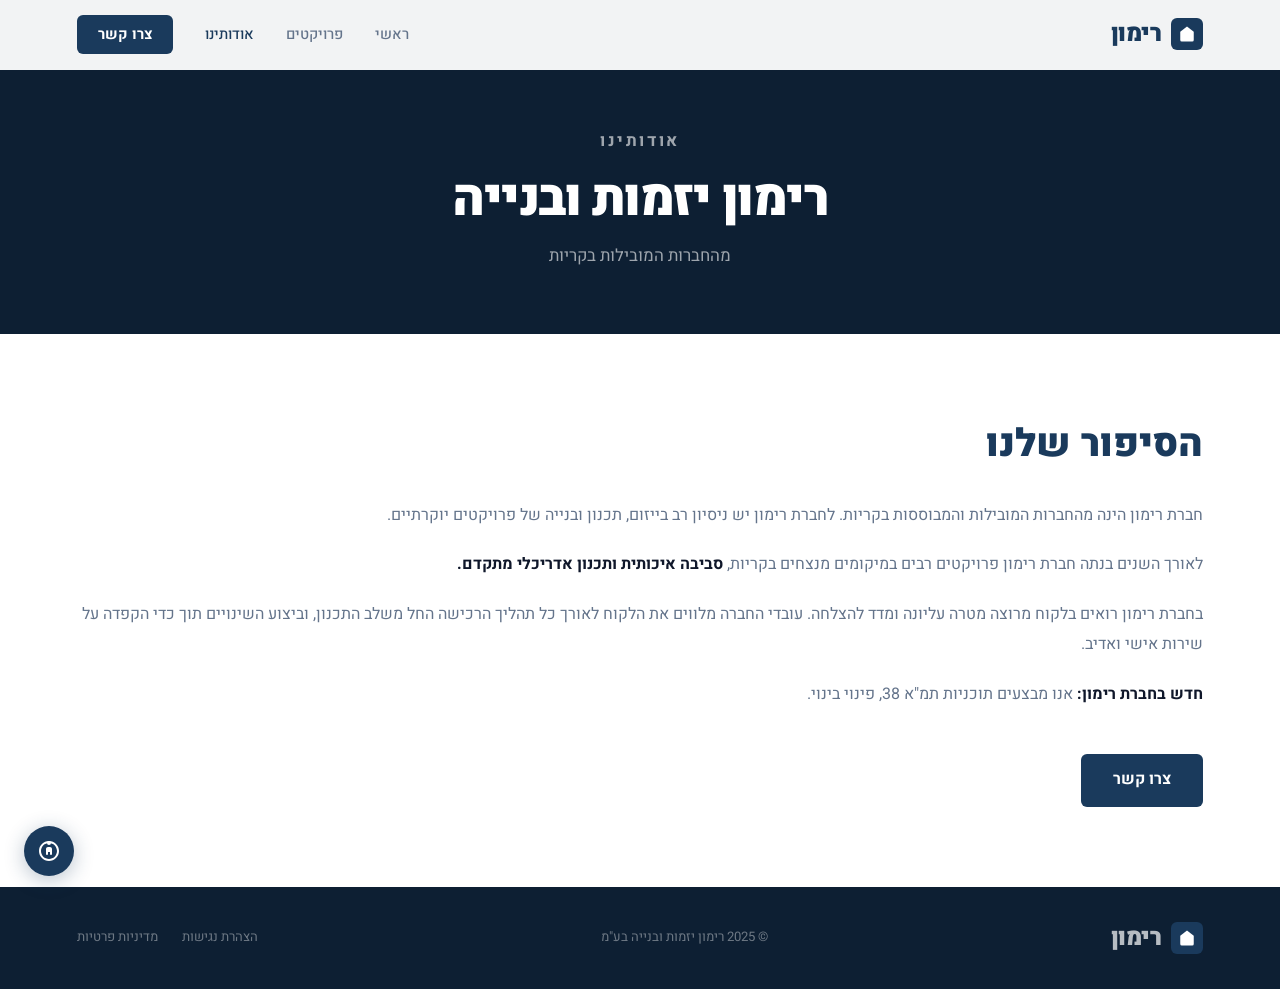
==== about.html @ 90a0b6d2 "restore all files" ====
<!DOCTYPE html>
<html lang="he" dir="rtl">
<head>
  <meta charset="UTF-8"/>
  <meta name="viewport" content="width=device-width,initial-scale=1.0"/>
  <title>אודותינו – רימון יזמות ובנייה</title>
  <link href="https://fonts.googleapis.com/css2?family=Heebo:wght@300;400;500;700;900&display=swap" rel="stylesheet"/>
  <link rel="stylesheet" href="style.css"/>
</head>
<body>
<header id="hdr">
  <a href="index.html" class="logo"><div class="logo-mark"><svg viewBox="0 0 24 24"><path d="M3 9l9-7 9 7v11a2 2 0 01-2 2H5a2 2 0 01-2-2z"/></svg></div>רימון</a>
  <nav>
    <a href="index.html">ראשי</a>
    <a href="projects.html">פרויקטים</a>
    <a href="about.html" class="active">אודותינו</a>
    <a href="contact.html" class="cta">צרו קשר</a>
  </nav>
  <button class="menu-btn" onclick="document.querySelector('nav').classList.toggle('open')">☰</button>
</header>
<div class="page-hero">
  <p class="eyebrow">אודותינו</p>
  <h1>רימון יזמות ובנייה</h1>
  <p>מהחברות המובילות בקריות</p>
</div>
<section class="about-page reveal">
  <h2>הסיפור שלנו</h2>
  <p>חברת רימון הינה מהחברות המובילות והמבוססות בקריות. לחברת רימון יש ניסיון רב בייזום, תכנון ובנייה של פרויקטים יוקרתיים.</p>
  <p>לאורך השנים בנתה חברת רימון פרויקטים רבים במיקומים מנצחים בקריות, <strong>סביבה איכותית ותכנון אדריכלי מתקדם.</strong></p>
  <p>בחברת רימון רואים בלקוח מרוצה מטרה עליונה ומדד להצלחה. עובדי החברה מלווים את הלקוח לאורך כל תהליך הרכישה החל משלב התכנון, וביצוע השינויים תוך כדי הקפדה על שירות אישי ואדיב.</p>
  <p><strong>חדש בחברת רימון:</strong> אנו מבצעים תוכניות תמ"א 38, פינוי בינוי.</p>
  <br/>
  <a href="contact.html" class="btn-navy">צרו קשר</a>
</section>
<footer>
  <div class="footer-inner">
    <a href="index.html" class="logo" style="color:rgba(255,255,255,0.7)"><div class="logo-mark"><svg viewBox="0 0 24 24"><path d="M3 9l9-7 9 7v11a2 2 0 01-2 2H5a2 2 0 01-2-2z"/></svg></div>רימון</a>
    <span>© 2025 רימון יזמות ובנייה בע"מ</span>
    <div class="flinks"><a href="accessibility.html">הצהרת נגישות</a><a href="privacy.html">מדיניות פרטיות</a></div>
  </div>
</footer>
<button class="a11y-btn" onclick="document.querySelector('.a11y-panel').classList.toggle('open')" aria-label="נגישות"><svg viewBox="0 0 24 24"><path d="M12 2a2 2 0 100 4 2 2 0 000-4zm1 6h-2c-1.1 0-2 .9-2 2v5a1 1 0 102 0v-2h2v2a1 1 0 102 0v-5c0-1.1-.9-2-2-2z"/><path d="M12 2C6.48 2 2 6.48 2 12s4.48 10 10 10 10-4.48 10-10S17.52 2 12 2zm0 18c-4.41 0-8-3.59-8-8s3.59-8 8-8 8 3.59 8 8-3.59 8-8 8z"/></svg></button>
<div class="a11y-panel"><h4>נגישות</h4><div class="a11y-opt" onclick="document.body.style.fontSize='120%'">הגדל טקסט</div><div class="a11y-opt" onclick="document.body.style.fontSize=''">אפס גודל</div><div class="a11y-opt" onclick="document.body.style.filter='grayscale(1)'">גווני אפור</div><div class="a11y-opt" onclick="document.body.style.filter='contrast(1.5)'">ניגודיות גבוהה</div><div class="a11y-opt" onclick="document.body.style.filter=''">אפס הכל</div></div>
<script src="main.js"></script>
</body>
</html>
---- style.css ----
*,*::before,*::after{box-sizing:border-box;margin:0;padding:0}
:root{
  --navy:#1a3a5c;--navy-mid:#2a5080;--navy-dark:#0d1f33;
  --gold:#c9a84c;--gold-light:#e2c97e;
  --white:#ffffff;--off:#f6f9fc;--pale:#e8f0f8;
  --gray:#64748b;--gray-mid:#94a3b8;--text:#0f172a;--border:#dce6f0;
}
html{scroll-behavior:smooth}
body{font-family:'Heebo',sans-serif;color:var(--text);background:var(--white);overflow-x:hidden;line-height:1.6}

/* HEADER */
header{position:fixed;top:0;right:0;left:0;z-index:200;height:70px;padding:0 6vw;display:flex;align-items:center;justify-content:space-between;background:rgba(255,255,255,0.95);backdrop-filter:blur(16px);border-bottom:1px solid transparent;transition:border-color .3s,box-shadow .3s}
header.scrolled{border-color:var(--border);box-shadow:0 2px 20px rgba(26,58,92,.07)}
.logo{display:flex;align-items:center;gap:10px;text-decoration:none;font-size:1.5rem;font-weight:900;color:var(--navy);letter-spacing:-.5px}
.logo-mark{width:32px;height:32px;background:var(--navy);border-radius:6px;display:flex;align-items:center;justify-content:center;flex-shrink:0}
.logo-mark svg{width:18px;height:18px;fill:var(--white)}
nav{display:flex;gap:2rem;align-items:center}
nav a{text-decoration:none;color:var(--gray);font-size:.92rem;font-weight:500;transition:color .2s}
nav a:hover,nav a.active{color:var(--navy)}
nav a.cta{background:var(--navy);color:var(--white);padding:.5rem 1.3rem;border-radius:6px;font-weight:700}
nav a.cta:hover{background:var(--navy-mid);color:var(--white)}
.menu-btn{display:none;background:none;border:none;font-size:1.4rem;cursor:pointer;color:var(--navy)}

/* HERO */
.hero{min-height:100vh;display:grid;grid-template-columns:1fr 1fr;align-items:center;padding:100px 6vw 4rem;gap:4rem;background:var(--white);position:relative;overflow:hidden}
.hero-bg{position:absolute;inset:0;background:linear-gradient(135deg,var(--off) 0%,#dce9f5 100%);clip-path:polygon(0 0,82% 0,100% 100%,0 100%);z-index:0}
.hero-grid{position:absolute;inset:0;z-index:0;background-image:linear-gradient(rgba(26,58,92,.03) 1px,transparent 1px),linear-gradient(90deg,rgba(26,58,92,.03) 1px,transparent 1px);background-size:60px 60px}
.hero-content{position:relative;z-index:1;padding:2rem 0}
.badge{display:inline-flex;align-items:center;gap:8px;background:var(--pale);color:var(--navy);font-size:.75rem;font-weight:700;letter-spacing:.12em;text-transform:uppercase;padding:.4rem 1rem;border-radius:20px;margin-bottom:1.8rem;opacity:0;animation:fadeUp .6s .2s forwards}
.badge-dot{width:6px;height:6px;background:var(--gold);border-radius:50%}
h1{font-size:clamp(2.6rem,5vw,4.5rem);font-weight:900;line-height:1.1;letter-spacing:-1.5px;margin-bottom:1.5rem;opacity:0;animation:fadeUp .7s .35s forwards}
h1 .accent{color:var(--navy)}
h1 .gold{color:var(--gold)}
.hero-sub{font-size:1.05rem;color:var(--gray);max-width:480px;line-height:1.85;margin-bottom:2.5rem;font-weight:300;opacity:0;animation:fadeUp .7s .5s forwards}
.hero-btns{display:flex;gap:1rem;flex-wrap:wrap;opacity:0;animation:fadeUp .7s .65s forwards}
.hero-stats{display:flex;gap:2.5rem;margin-top:3rem;padding-top:2rem;border-top:1px solid var(--border);opacity:0;animation:fadeUp .7s .8s forwards}
.stat-num{font-size:2.2rem;font-weight:900;color:var(--navy);line-height:1}
.stat-lbl{font-size:.75rem;color:var(--gray-mid);margin-top:4px}
.hero-visual{position:relative;z-index:1;height:560px;opacity:0;animation:fadeUp .9s .5s forwards}
.vis-main{position:absolute;top:0;left:0;width:88%;height:72%;border-radius:12px;overflow:hidden;box-shadow:0 20px 60px rgba(26,58,92,.15);background:var(--pale)}
.vis-main img,.vis-secondary img{width:100%;height:100%;object-fit:cover}
.vis-secondary{position:absolute;bottom:2%;right:0;width:58%;height:44%;border-radius:12px;overflow:hidden;box-shadow:0 16px 40px rgba(13,31,51,.25);border:4px solid var(--white);background:var(--navy)}
.vis-chip{position:absolute;top:50%;right:60%;background:var(--white);border:1px solid var(--border);border-radius:10px;padding:.9rem 1.3rem;box-shadow:0 8px 30px rgba(26,58,92,.12);text-align:center;white-space:nowrap}
.vis-chip strong{display:block;font-size:1.5rem;font-weight:900;color:var(--navy)}
.vis-chip span{font-size:.72rem;color:var(--gray)}

/* ABOUT STRIP */
.about-strip{background:var(--navy-dark);color:var(--white);padding:7rem 6vw;display:grid;grid-template-columns:1fr 1fr;gap:5rem;align-items:center}
.eyebrow{font-size:.72rem;font-weight:700;letter-spacing:.15em;text-transform:uppercase;color:var(--gold);margin-bottom:1rem}
.eyebrow-light{font-size:.72rem;font-weight:700;letter-spacing:.15em;text-transform:uppercase;color:var(--navy);margin-bottom:1rem}
.about-strip h2{font-size:clamp(1.8rem,3vw,2.6rem);font-weight:900;line-height:1.2;margin-bottom:1.5rem}
.about-strip p{color:rgba(255,255,255,.6);line-height:1.9;font-size:.98rem;margin-bottom:1rem}
.about-strip p strong{color:var(--white)}
.vals{display:grid;grid-template-columns:1fr 1fr;gap:1px;background:rgba(255,255,255,.07);border-radius:10px;overflow:hidden;border:1px solid rgba(255,255,255,.07)}
.val{background:rgba(255,255,255,.03);padding:1.8rem;transition:background .2s}
.val:hover{background:rgba(255,255,255,.07)}
.val-n{font-size:2rem;font-weight:900;color:var(--gold);opacity:.35;line-height:1;margin-bottom:.5rem}
.val h4{font-size:.95rem;font-weight:700;margin-bottom:.3rem}
.val p{font-size:.8rem;color:rgba(255,255,255,.45);margin:0;line-height:1.6}

/* PROJECTS */
.projects-section{background:var(--off);padding:7rem 6vw}
.sec-head{display:flex;justify-content:space-between;align-items:flex-end;margin-bottom:3rem}
.sec-head h2{font-size:clamp(1.8rem,3vw,2.6rem);font-weight:900;color:var(--text)}
.sec-head a{color:var(--navy);text-decoration:none;font-weight:700;font-size:.88rem;border-bottom:2px solid var(--navy);padding-bottom:2px}
.grid{display:grid;grid-template-columns:repeat(3,1fr);gap:1.5rem}
.pcard{background:var(--white);border-radius:10px;overflow:hidden;box-shadow:0 2px 12px rgba(26,58,92,.07);transition:transform .3s,box-shadow .3s;cursor:pointer}
.pcard:hover{transform:translateY(-6px);box-shadow:0 16px 40px rgba(26,58,92,.14)}
.pcard.span2{grid-column:span 2}
.cimg{height:220px;overflow:hidden;position:relative;background:var(--pale)}
.pcard.span2 .cimg{height:300px}
.cimg img{width:100%;height:100%;object-fit:cover;transition:transform .5s}
.pcard:hover .cimg img{transform:scale(1.04)}
.cimg::after{content:'';position:absolute;bottom:0;left:0;right:0;height:3px;background:var(--gold);transform:scaleX(0);transform-origin:right;transition:transform .4s}
.pcard:hover .cimg::after{transform:scaleX(1);transform-origin:left}
.cbody{padding:1.2rem 1.4rem}
.ctag{font-size:.68rem;font-weight:700;letter-spacing:.1em;text-transform:uppercase;color:var(--navy);margin-bottom:.4rem}
.cbody h3{font-size:1rem;font-weight:700;margin-bottom:.25rem;color:var(--text)}
.cbody span{font-size:.8rem;color:var(--gray-mid)}

/* VIDEO */
.video-section{background:var(--navy);padding:7rem 6vw;text-align:center;color:var(--white)}
.video-section h2{font-size:clamp(1.8rem,3vw,2.6rem);font-weight:900;margin-bottom:.8rem}
.video-desc{color:rgba(255,255,255,.55);margin-bottom:3rem}
.vwrap{max-width:860px;margin:0 auto;border-radius:12px;overflow:hidden;box-shadow:0 30px 80px rgba(0,0,0,.4);aspect-ratio:16/9;border:1px solid rgba(255,255,255,.1)}
.vwrap iframe{width:100%;height:100%;border:none;display:block}

/* CTA */
.cta-section{background:var(--off);padding:6rem 6vw;text-align:center}
.cta-section h2{font-size:clamp(1.8rem,3vw,2.6rem);font-weight:900;margin-bottom:.8rem}
.cta-section p{color:var(--gray);margin-bottom:2rem}

/* BUTTONS */
.btn-navy{background:var(--navy);color:var(--white);padding:.85rem 2rem;border-radius:6px;text-decoration:none;font-weight:700;font-size:1rem;display:inline-block;transition:background .2s,transform .15s}
.btn-navy:hover{background:var(--navy-mid);transform:translateY(-2px)}
.btn-outline{border:2px solid var(--navy);color:var(--navy);padding:.85rem 2rem;border-radius:6px;text-decoration:none;font-weight:700;font-size:1rem;display:inline-block;transition:all .2s}
.btn-outline:hover{background:var(--navy);color:var(--white)}
.btn-gold{background:var(--gold);color:var(--navy-dark);padding:.85rem 2rem;border-radius:6px;text-decoration:none;font-weight:800;font-size:1rem;display:inline-block;transition:background .2s,transform .15s}
.btn-gold:hover{background:var(--gold-light);transform:translateY(-2px)}

/* PAGE HEADER */
.page-hero{background:var(--navy-dark);color:var(--white);padding:8rem 6vw 4rem;text-align:center}
.page-hero h1{font-size:clamp(2rem,4vw,3.5rem);font-weight:900;margin-bottom:1rem}
.page-hero p{color:rgba(255,255,255,.6);font-size:1.05rem}

/* PROJECTS PAGE */
.projects-filter{padding:2rem 6vw;background:var(--off);display:flex;gap:1rem;flex-wrap:wrap;justify-content:center}
.filter-btn{padding:.5rem 1.2rem;border:1px solid var(--border);border-radius:20px;background:var(--white);color:var(--gray);font-family:'Heebo',sans-serif;font-size:.85rem;font-weight:600;cursor:pointer;transition:all .2s}
.filter-btn.active,.filter-btn:hover{background:var(--navy);color:var(--white);border-color:var(--navy)}
.projects-full{padding:4rem 6vw;background:var(--off)}
.full-grid{display:grid;grid-template-columns:repeat(3,1fr);gap:1.5rem}

/* PROJECT PAGE */
.project-back{display:inline-flex;align-items:center;gap:8px;color:rgba(255,255,255,.7);text-decoration:none;font-size:.9rem;margin-bottom:2rem}
.project-back:hover{color:var(--white)}
.project-page{padding:4rem 6vw;background:var(--off)}
.project-info{display:grid;grid-template-columns:2fr 1fr;gap:3rem;margin-bottom:3rem;align-items:start}
.project-info h2{font-size:clamp(1.6rem,3vw,2.4rem);font-weight:900;margin-bottom:.5rem}
.project-info .city{color:var(--gray);font-size:1rem;margin-bottom:1.5rem}
.project-info p{color:var(--gray);line-height:1.85}
.project-contact{background:var(--navy-dark);color:var(--white);padding:2rem;border-radius:10px}
.project-contact h3{font-size:1.1rem;font-weight:700;margin-bottom:1rem}
.project-gallery{display:grid;grid-template-columns:repeat(3,1fr);gap:.8rem}
.project-gallery .g-img{border-radius:8px;overflow:hidden;cursor:pointer;aspect-ratio:4/3;background:var(--pale)}
.project-gallery .g-img:first-child{grid-column:span 2;aspect-ratio:16/7}
.project-gallery .g-img img{width:100%;height:100%;object-fit:cover;transition:transform .4s}
.project-gallery .g-img:hover img{transform:scale(1.05)}

/* LIGHTBOX */
.lightbox{display:none;position:fixed;inset:0;background:rgba(0,0,0,.92);z-index:1000;align-items:center;justify-content:center}
.lightbox.open{display:flex}
.lightbox img{max-width:90vw;max-height:90vh;object-fit:contain;border-radius:4px}
.lb-close{position:absolute;top:1.5rem;left:1.5rem;background:none;border:none;color:var(--white);font-size:2rem;cursor:pointer;line-height:1}
.lb-prev,.lb-next{position:absolute;top:50%;transform:translateY(-50%);background:rgba(255,255,255,.1);border:none;color:var(--white);font-size:2rem;cursor:pointer;padding:.5rem 1rem;border-radius:4px;transition:background .2s}
.lb-prev{right:1rem}.lb-next{left:1rem}
.lb-prev:hover,.lb-next:hover{background:rgba(255,255,255,.2)}

/* CONTACT PAGE */
.contact-page{padding:5rem 6vw;display:grid;grid-template-columns:1fr 1fr;gap:5rem;background:var(--white)}
.contact-info h2{font-size:clamp(1.8rem,3vw,2.4rem);font-weight:900;margin-bottom:1rem}
.contact-info p{color:var(--gray);line-height:1.85;margin-bottom:2rem}
.citem{display:flex;align-items:center;gap:1rem;margin-bottom:1.2rem}
.cicon{width:40px;height:40px;background:var(--pale);border-radius:50%;display:flex;align-items:center;justify-content:center;flex-shrink:0}
.cicon svg{width:18px;height:18px;fill:var(--navy)}
.citem a,.citem span{color:var(--text);text-decoration:none;font-weight:500}
.citem a:hover{color:var(--navy)}
.cform{background:var(--off);border:1px solid var(--border);padding:2.5rem;border-radius:12px}
.cform h3{font-size:1.3rem;font-weight:700;margin-bottom:1.8rem}
.frow{margin-bottom:1.1rem}
.frow label{display:block;font-size:.82rem;font-weight:600;margin-bottom:.4rem;color:var(--gray)}
.frow input,.frow textarea{width:100%;padding:.8rem 1rem;background:var(--white);border:1px solid var(--border);border-radius:6px;font-family:'Heebo',sans-serif;font-size:.95rem;color:var(--text);transition:border-color .2s,box-shadow .2s}
.frow input:focus,.frow textarea:focus{outline:none;border-color:var(--navy);box-shadow:0 0 0 3px rgba(26,58,92,.08)}
.frow textarea{resize:vertical;min-height:110px}
.fsub{width:100%;padding:.95rem;background:var(--navy);color:var(--white);border:none;border-radius:6px;font-family:'Heebo',sans-serif;font-size:1rem;font-weight:800;cursor:pointer;transition:background .2s,transform .15s;margin-top:.5rem}
.fsub:hover{background:var(--navy-mid);transform:translateY(-1px)}

/* ABOUT PAGE */
.about-page{padding:5rem 6vw;background:var(--white)}
.about-page h2{font-size:clamp(1.8rem,3vw,2.4rem);font-weight:900;margin-bottom:1.5rem;color:var(--navy)}
.about-page p{color:var(--gray);line-height:1.9;margin-bottom:1.2rem;font-size:1rem}
.about-page p strong{color:var(--text)}

/* FOOTER */
footer{background:var(--navy-dark);padding:2rem 6vw}
.footer-inner{display:flex;justify-content:space-between;align-items:center;flex-wrap:wrap;gap:1rem;color:rgba(255,255,255,.4);font-size:.82rem}
.flinks{display:flex;gap:1.5rem}
.flinks a{color:rgba(255,255,255,.4);text-decoration:none;transition:color .2s}
.flinks a:hover{color:var(--white)}

/* ACCESSIBILITY */
.a11y-btn{position:fixed;bottom:24px;left:24px;width:50px;height:50px;background:var(--navy);border:none;border-radius:50%;display:flex;align-items:center;justify-content:center;cursor:pointer;z-index:999;box-shadow:0 4px 20px rgba(26,58,92,.3);transition:transform .2s}
.a11y-btn:hover{transform:scale(1.1)}
.a11y-btn svg{width:24px;height:24px;fill:var(--white)}
.a11y-panel{position:fixed;bottom:86px;left:24px;background:var(--white);border:1px solid var(--border);border-radius:10px;padding:1.2rem;width:200px;box-shadow:0 8px 32px rgba(26,58,92,.15);display:none;z-index:998}
.a11y-panel.open{display:block}
.a11y-panel h4{font-size:.82rem;font-weight:700;margin-bottom:.8rem;color:var(--navy)}
.a11y-opt{padding:.5rem 0;border-bottom:1px solid var(--border);font-size:.82rem;cursor:pointer;color:var(--gray);transition:color .15s}
.a11y-opt:last-child{border:none}
.a11y-opt:hover{color:var(--navy)}
.sfloat{position:fixed;bottom:24px;right:24px;display:flex;flex-direction:column;gap:10px;z-index:999}
.sbtn{width:50px;height:50px;border-radius:50%;text-decoration:none;display:flex;align-items:center;justify-content:center;box-shadow:0 4px 16px rgba(0,0,0,.2);transition:transform .2s}
.sbtn:hover{transform:scale(1.1)}
.sbtn svg{width:24px;height:24px;fill:white}

/* ANIMATIONS */
@keyframes fadeUp{from{opacity:0;transform:translateY(22px)}to{opacity:1;transform:translateY(0)}}
.reveal{opacity:0;transform:translateY(28px);transition:opacity .7s ease,transform .7s ease}
.reveal.vis{opacity:1;transform:translateY(0)}
.reveal.d1{transition-delay:.1s}.reveal.d2{transition-delay:.2s}.reveal.d3{transition-delay:.3s}

/* RESPONSIVE */
@media(max-width:900px){
  nav{display:none;position:fixed;top:70px;right:0;left:0;background:var(--white);flex-direction:column;padding:1.5rem;gap:1rem;border-bottom:1px solid var(--border);z-index:199}
  nav.open{display:flex}
  .menu-btn{display:block}
  .hero{grid-template-columns:1fr;padding-top:90px}
  .hero-bg{clip-path:none;height:300px;bottom:auto}
  .hero-visual{height:260px;margin-top:1rem}
  .vis-secondary,.vis-chip{display:none}
  .vis-main{width:100%;height:100%}
  .about-strip,.contact-page{grid-template-columns:1fr;gap:3rem}
  .grid,.full-grid{grid-template-columns:1fr}
  .pcard.span2{grid-column:span 1}
  .project-info{grid-template-columns:1fr}
  .project-gallery{grid-template-columns:1fr 1fr}
  .project-gallery .g-img:first-child{grid-column:span 2}
  .hero-stats{gap:1.5rem}
}
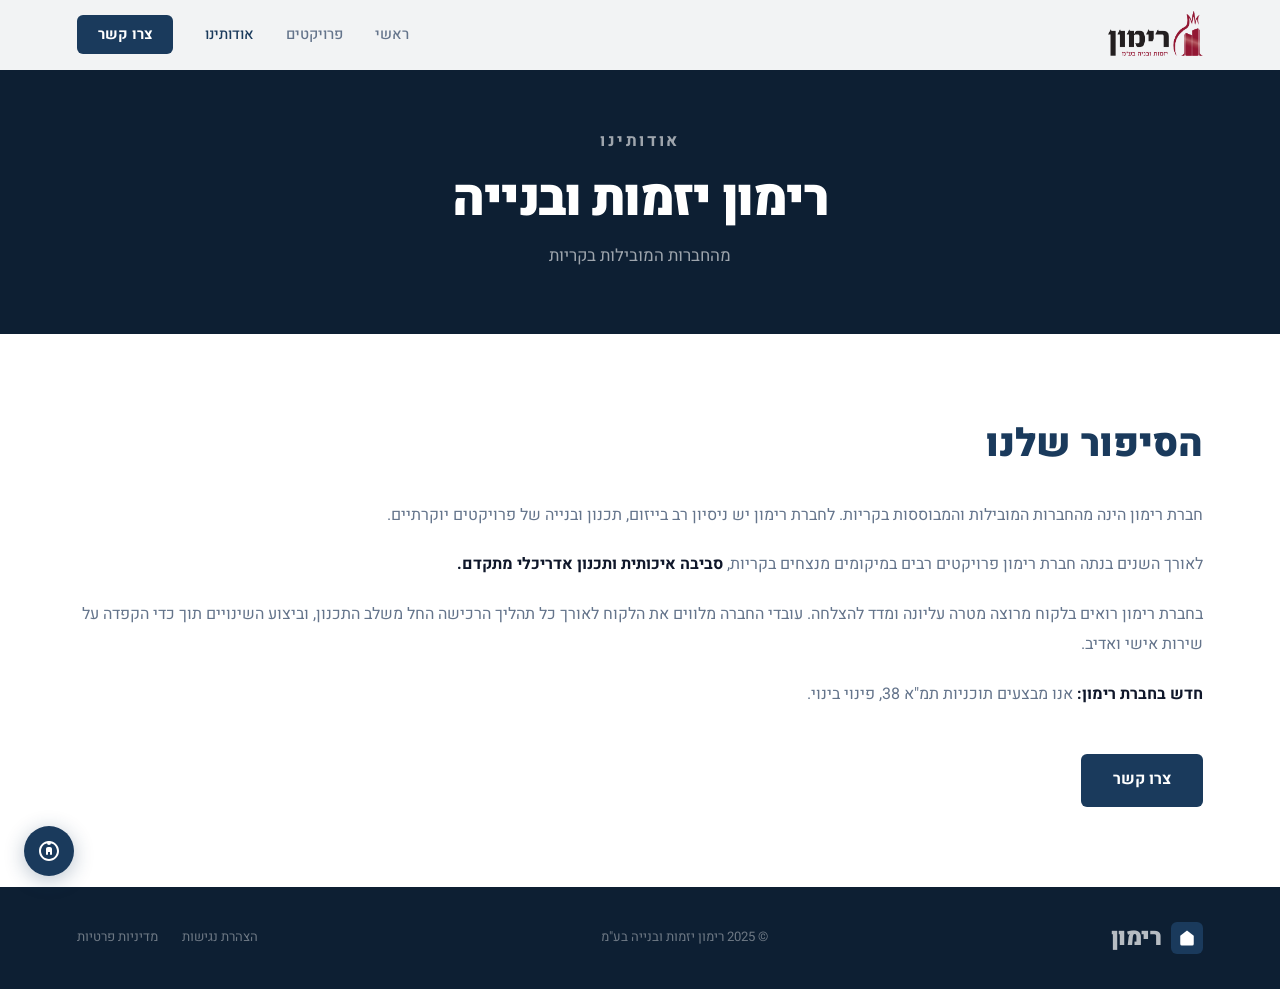
==== commit 97493989: "white intro + real logo in header" ====
--- a/about.html
+++ b/about.html
@@ -9,7 +9,7 @@
 </head>
 <body>
 <header id="hdr">
-  <a href="index.html" class="logo"><div class="logo-mark"><svg viewBox="0 0 24 24"><path d="M3 9l9-7 9 7v11a2 2 0 01-2 2H5a2 2 0 01-2-2z"/></svg></div>רימון</a>
+  <a href="index.html" class="logo"><img src="images/logo.png" alt="רימון יזמות ובנייה" style="height:48px;width:auto;"/></a>
   <nav>
     <a href="index.html">ראשי</a>
     <a href="projects.html">פרויקטים</a>
--- a/style.css
+++ b/style.css
@@ -2,7 +2,7 @@
 :root{
   --navy:#1a3a5c;--navy-mid:#2a5080;--navy-dark:#0d1f33;
   --gold:#c9a84c;--gold-light:#e2c97e;
-  --white:#ffffff;--off:#f6f9fc;--pale:#e8f0f8;
+  --white:#ffffff;--off:#c5dcf0;--pale:#e8f0f8;
   --gray:#64748b;--gray-mid:#94a3b8;--text:#0f172a;--border:#dce6f0;
 }
 html{scroll-behavior:smooth}
@@ -59,7 +59,7 @@
 .val p{font-size:.8rem;color:rgba(255,255,255,.45);margin:0;line-height:1.6}
 
 /* PROJECTS */
-.projects-section{background:var(--off);padding:7rem 6vw}
+.projects-section{background:#c5dcf0;padding:7rem 6vw}
 .sec-head{display:flex;justify-content:space-between;align-items:flex-end;margin-bottom:3rem}
 .sec-head h2{font-size:clamp(1.8rem,3vw,2.6rem);font-weight:900;color:var(--text)}
 .sec-head a{color:var(--navy);text-decoration:none;font-weight:700;font-size:.88rem;border-bottom:2px solid var(--navy);padding-bottom:2px}
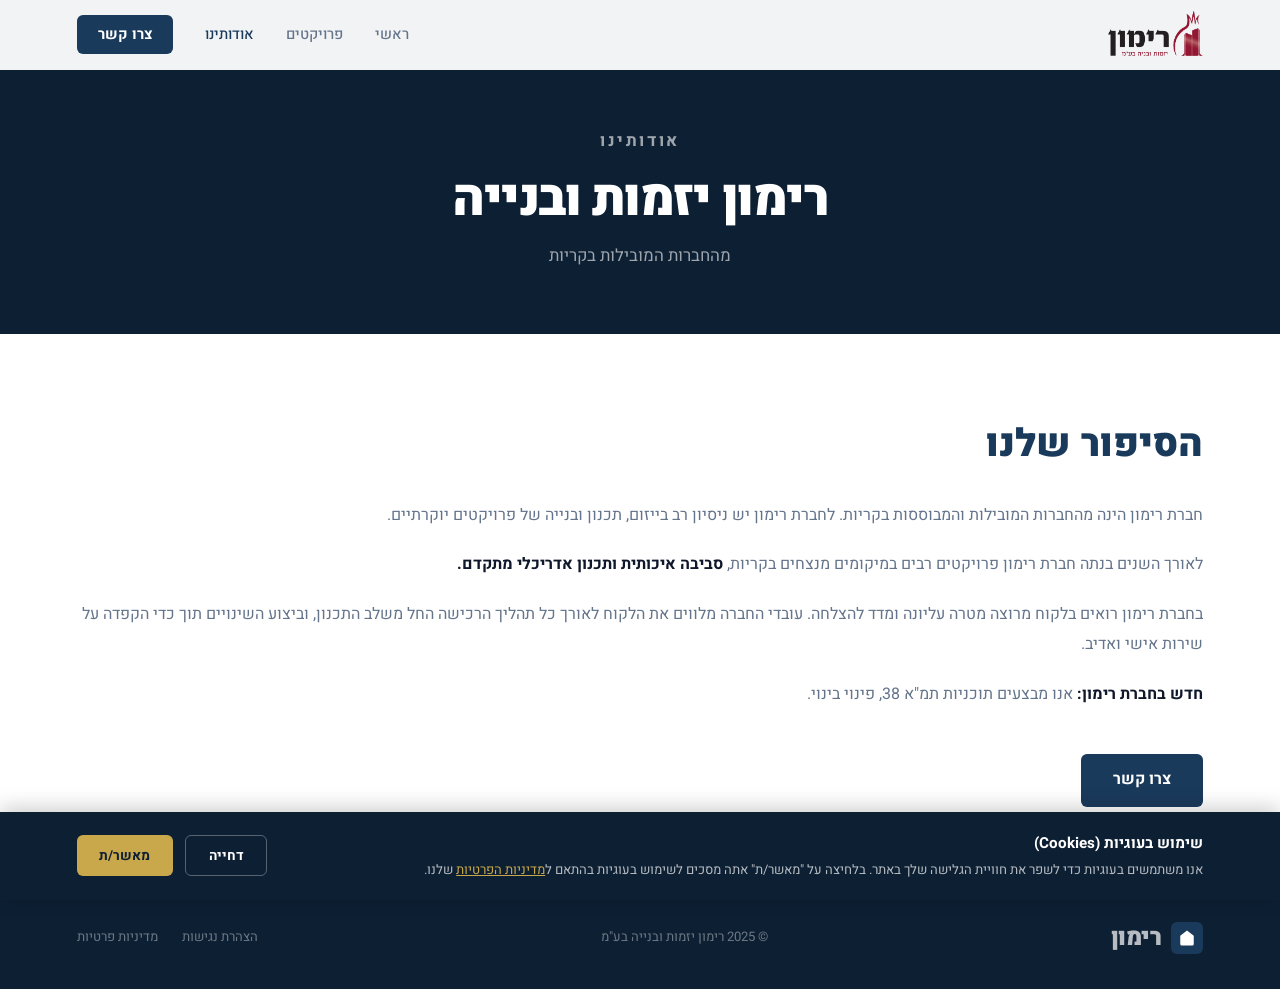
==== commit 5cab1cca: "add cookie consent banner" ====
--- a/about.html
+++ b/about.html
@@ -42,5 +42,45 @@
 <button class="a11y-btn" onclick="document.querySelector('.a11y-panel').classList.toggle('open')" aria-label="נגישות"><svg viewBox="0 0 24 24"><path d="M12 2a2 2 0 100 4 2 2 0 000-4zm1 6h-2c-1.1 0-2 .9-2 2v5a1 1 0 102 0v-2h2v2a1 1 0 102 0v-5c0-1.1-.9-2-2-2z"/><path d="M12 2C6.48 2 2 6.48 2 12s4.48 10 10 10 10-4.48 10-10S17.52 2 12 2zm0 18c-4.41 0-8-3.59-8-8s3.59-8 8-8 8 3.59 8 8-3.59 8-8 8z"/></svg></button>
 <div class="a11y-panel"><h4>נגישות</h4><div class="a11y-opt" onclick="document.body.style.fontSize='120%'">הגדל טקסט</div><div class="a11y-opt" onclick="document.body.style.fontSize=''">אפס גודל</div><div class="a11y-opt" onclick="document.body.style.filter='grayscale(1)'">גווני אפור</div><div class="a11y-opt" onclick="document.body.style.filter='contrast(1.5)'">ניגודיות גבוהה</div><div class="a11y-opt" onclick="document.body.style.filter=''">אפס הכל</div></div>
 <script src="main.js"></script>
+<!-- COOKIE CONSENT -->
+<style>
+.cookie-banner{position:fixed;bottom:0;right:0;left:0;background:#0d1f33;color:#fff;padding:1.2rem 6vw;display:flex;align-items:center;justify-content:space-between;gap:2rem;flex-wrap:wrap;z-index:1500;transform:translateY(100%);transition:transform .5s ease;box-shadow:0 -4px 20px rgba(0,0,0,.2)}
+.cookie-banner.show{transform:translateY(0)}
+.cookie-text{flex:1;min-width:260px}
+.cookie-text strong{display:block;margin-bottom:.3rem;font-size:.95rem}
+.cookie-text p{margin:0;font-size:.82rem;color:rgba(255,255,255,.7);line-height:1.6}
+.cookie-text a{color:#c9a84c;text-decoration:underline}
+.cookie-actions{display:flex;gap:.8rem;flex-shrink:0}
+.cookie-decline,.cookie-accept{padding:.6rem 1.4rem;border-radius:6px;font-family:'Heebo',sans-serif;font-size:.85rem;font-weight:700;cursor:pointer;border:none;transition:opacity .2s}
+.cookie-decline{background:transparent;border:1px solid rgba(255,255,255,.3);color:#fff}
+.cookie-decline:hover{background:rgba(255,255,255,.08)}
+.cookie-accept{background:#c9a84c;color:#0d1f33}
+.cookie-accept:hover{opacity:.9}
+@media(max-width:600px){.cookie-banner{flex-direction:column;align-items:stretch;text-align:center}.cookie-actions{justify-content:center}}
+</style>
+<div id="cookie-banner" class="cookie-banner">
+  <div class="cookie-text">
+    <strong>שימוש בעוגיות (Cookies)</strong>
+    <p>אנו משתמשים בעוגיות כדי לשפר את חוויית הגלישה שלך באתר. בלחיצה על "מאשר/ת" אתה מסכים לשימוש בעוגיות בהתאם ל<a href="privacy.html">מדיניות הפרטיות</a> שלנו.</p>
+  </div>
+  <div class="cookie-actions">
+    <button class="cookie-decline" onclick="cookieChoice(false)">דחייה</button>
+    <button class="cookie-accept" onclick="cookieChoice(true)">מאשר/ת</button>
+  </div>
+</div>
+<script>
+(function(){
+  var banner = document.getElementById('cookie-banner');
+  var consent = localStorage.getItem('cookieConsent');
+  if(!consent){
+    setTimeout(function(){ banner.classList.add('show'); }, 1200);
+  }
+})();
+function cookieChoice(accepted){
+  localStorage.setItem('cookieConsent', accepted ? 'accepted' : 'declined');
+  document.getElementById('cookie-banner').classList.remove('show');
+}
+</script>
+
 </body>
 </html>
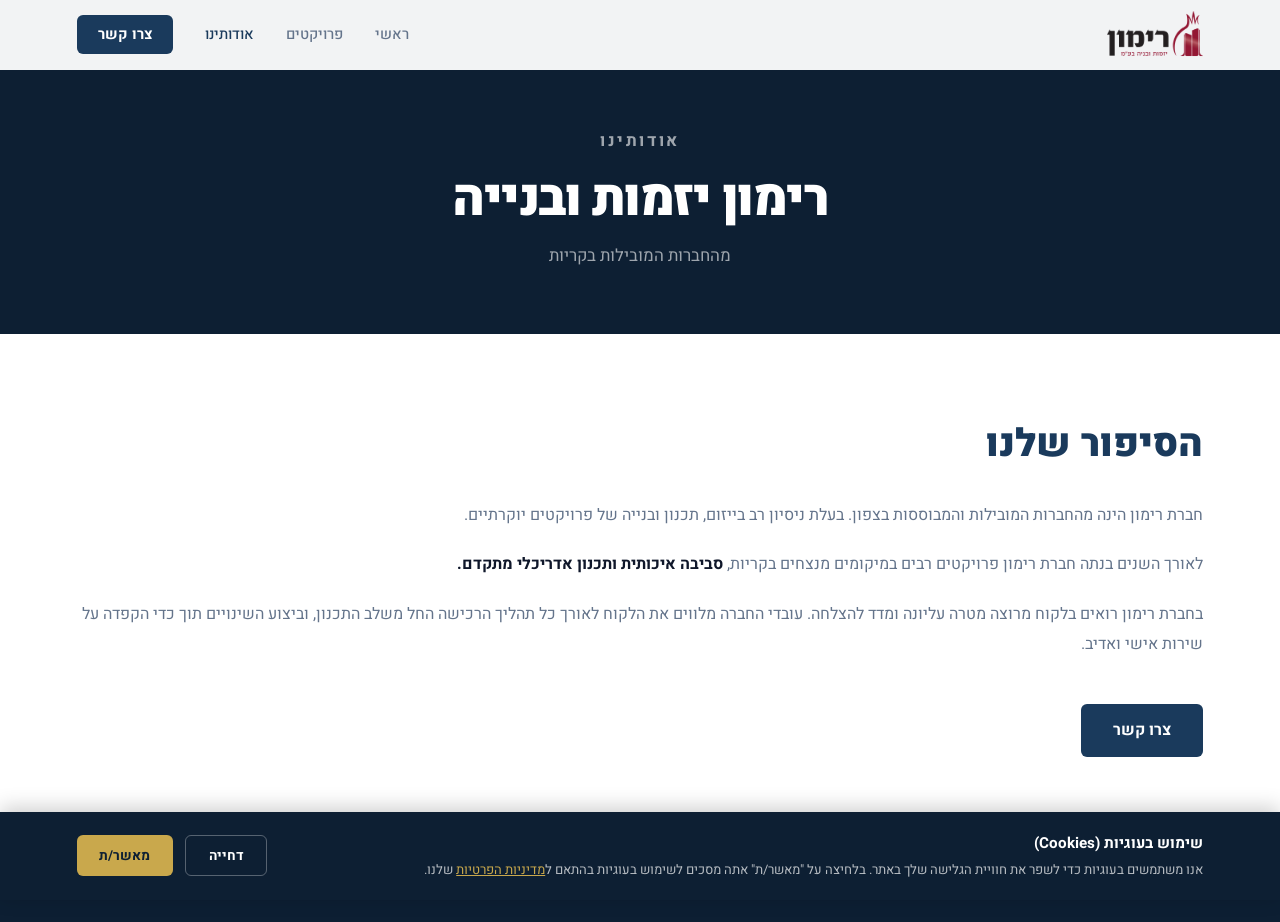
==== commit a020fd3e: "update multiple pages" ====
--- a/about.html
+++ b/about.html
@@ -25,16 +25,14 @@
 </div>
 <section class="about-page reveal">
   <h2>הסיפור שלנו</h2>
-  <p>חברת רימון הינה מהחברות המובילות והמבוססות בקריות. לחברת רימון יש ניסיון רב בייזום, תכנון ובנייה של פרויקטים יוקרתיים.</p>
+  <p>חברת רימון הינה מהחברות המובילות והמבוססות בצפון. בעלת ניסיון רב בייזום, תכנון ובנייה של פרויקטים יוקרתיים.</p>
   <p>לאורך השנים בנתה חברת רימון פרויקטים רבים במיקומים מנצחים בקריות, <strong>סביבה איכותית ותכנון אדריכלי מתקדם.</strong></p>
   <p>בחברת רימון רואים בלקוח מרוצה מטרה עליונה ומדד להצלחה. עובדי החברה מלווים את הלקוח לאורך כל תהליך הרכישה החל משלב התכנון, וביצוע השינויים תוך כדי הקפדה על שירות אישי ואדיב.</p>
-  <p><strong>חדש בחברת רימון:</strong> אנו מבצעים תוכניות תמ"א 38, פינוי בינוי.</p>
   <br/>
   <a href="contact.html" class="btn-navy">צרו קשר</a>
 </section>
 <footer>
   <div class="footer-inner">
-    <a href="index.html" class="logo" style="color:rgba(255,255,255,0.7)"><div class="logo-mark"><svg viewBox="0 0 24 24"><path d="M3 9l9-7 9 7v11a2 2 0 01-2 2H5a2 2 0 01-2-2z"/></svg></div>רימון</a>
     <span>© 2025 רימון יזמות ובנייה בע"מ</span>
     <div class="flinks"><a href="accessibility.html">הצהרת נגישות</a><a href="privacy.html">מדיניות פרטיות</a></div>
   </div>
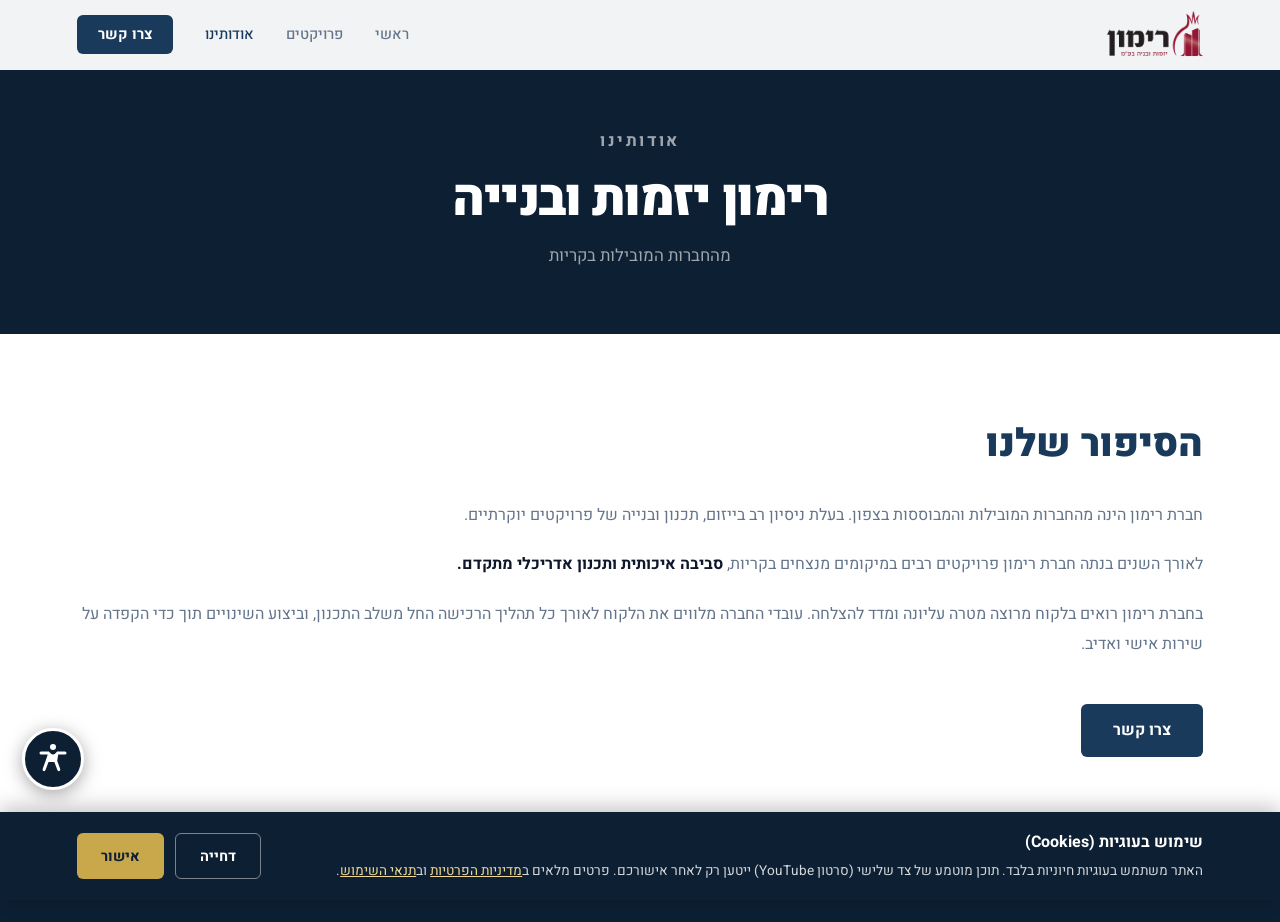
==== commit 05a880bc: "legal compliance + accessibility + formspree" ====
--- a/about.html
+++ b/about.html
@@ -33,52 +33,11 @@
 </section>
 <footer>
   <div class="footer-inner">
-    <span>© 2025 רימון יזמות ובנייה בע"מ</span>
-    <div class="flinks"><a href="accessibility.html">הצהרת נגישות</a><a href="privacy.html">מדיניות פרטיות</a></div>
+    <span>© רימון יזמות ובנייה בע"מ</span>
+    <div class="flinks"><a href="accessibility.html">הצהרת נגישות</a><a href="privacy.html">מדיניות פרטיות</a><a href="terms.html">תנאי שימוש</a></div>
   </div>
 </footer>
-<button class="a11y-btn" onclick="document.querySelector('.a11y-panel').classList.toggle('open')" aria-label="נגישות"><svg viewBox="0 0 24 24"><path d="M12 2a2 2 0 100 4 2 2 0 000-4zm1 6h-2c-1.1 0-2 .9-2 2v5a1 1 0 102 0v-2h2v2a1 1 0 102 0v-5c0-1.1-.9-2-2-2z"/><path d="M12 2C6.48 2 2 6.48 2 12s4.48 10 10 10 10-4.48 10-10S17.52 2 12 2zm0 18c-4.41 0-8-3.59-8-8s3.59-8 8-8 8 3.59 8 8-3.59 8-8 8z"/></svg></button>
-<div class="a11y-panel"><h4>נגישות</h4><div class="a11y-opt" onclick="document.body.style.fontSize='120%'">הגדל טקסט</div><div class="a11y-opt" onclick="document.body.style.fontSize=''">אפס גודל</div><div class="a11y-opt" onclick="document.body.style.filter='grayscale(1)'">גווני אפור</div><div class="a11y-opt" onclick="document.body.style.filter='contrast(1.5)'">ניגודיות גבוהה</div><div class="a11y-opt" onclick="document.body.style.filter=''">אפס הכל</div></div>
 <script src="main.js"></script>
-<!-- COOKIE CONSENT -->
-<style>
-.cookie-banner{position:fixed;bottom:0;right:0;left:0;background:#0d1f33;color:#fff;padding:1.2rem 6vw;display:flex;align-items:center;justify-content:space-between;gap:2rem;flex-wrap:wrap;z-index:1500;transform:translateY(100%);transition:transform .5s ease;box-shadow:0 -4px 20px rgba(0,0,0,.2)}
-.cookie-banner.show{transform:translateY(0)}
-.cookie-text{flex:1;min-width:260px}
-.cookie-text strong{display:block;margin-bottom:.3rem;font-size:.95rem}
-.cookie-text p{margin:0;font-size:.82rem;color:rgba(255,255,255,.7);line-height:1.6}
-.cookie-text a{color:#c9a84c;text-decoration:underline}
-.cookie-actions{display:flex;gap:.8rem;flex-shrink:0}
-.cookie-decline,.cookie-accept{padding:.6rem 1.4rem;border-radius:6px;font-family:'Heebo',sans-serif;font-size:.85rem;font-weight:700;cursor:pointer;border:none;transition:opacity .2s}
-.cookie-decline{background:transparent;border:1px solid rgba(255,255,255,.3);color:#fff}
-.cookie-decline:hover{background:rgba(255,255,255,.08)}
-.cookie-accept{background:#c9a84c;color:#0d1f33}
-.cookie-accept:hover{opacity:.9}
-@media(max-width:600px){.cookie-banner{flex-direction:column;align-items:stretch;text-align:center}.cookie-actions{justify-content:center}}
-</style>
-<div id="cookie-banner" class="cookie-banner">
-  <div class="cookie-text">
-    <strong>שימוש בעוגיות (Cookies)</strong>
-    <p>אנו משתמשים בעוגיות כדי לשפר את חוויית הגלישה שלך באתר. בלחיצה על "מאשר/ת" אתה מסכים לשימוש בעוגיות בהתאם ל<a href="privacy.html">מדיניות הפרטיות</a> שלנו.</p>
-  </div>
-  <div class="cookie-actions">
-    <button class="cookie-decline" onclick="cookieChoice(false)">דחייה</button>
-    <button class="cookie-accept" onclick="cookieChoice(true)">מאשר/ת</button>
-  </div>
-</div>
-<script>
-(function(){
-  var banner = document.getElementById('cookie-banner');
-  var consent = localStorage.getItem('cookieConsent');
-  if(!consent){
-    setTimeout(function(){ banner.classList.add('show'); }, 1200);
-  }
-})();
-function cookieChoice(accepted){
-  localStorage.setItem('cookieConsent', accepted ? 'accepted' : 'declined');
-  document.getElementById('cookie-banner').classList.remove('show');
-}
-</script>
-
+<script src="consent.js"></script>
 </body>
 </html>
--- a/style.css
+++ b/style.css
@@ -2,7 +2,7 @@
 :root{
   --navy:#1a3a5c;--navy-mid:#2a5080;--navy-dark:#0d1f33;
   --gold:#c9a84c;--gold-light:#e2c97e;
-  --white:#ffffff;--off:#c5dcf0;--pale:#e8f0f8;
+  --white:#ffffff;--off:#88accb;--pale:#e8f0f8;
   --gray:#64748b;--gray-mid:#94a3b8;--text:#0f172a;--border:#dce6f0;
 }
 html{scroll-behavior:smooth}
